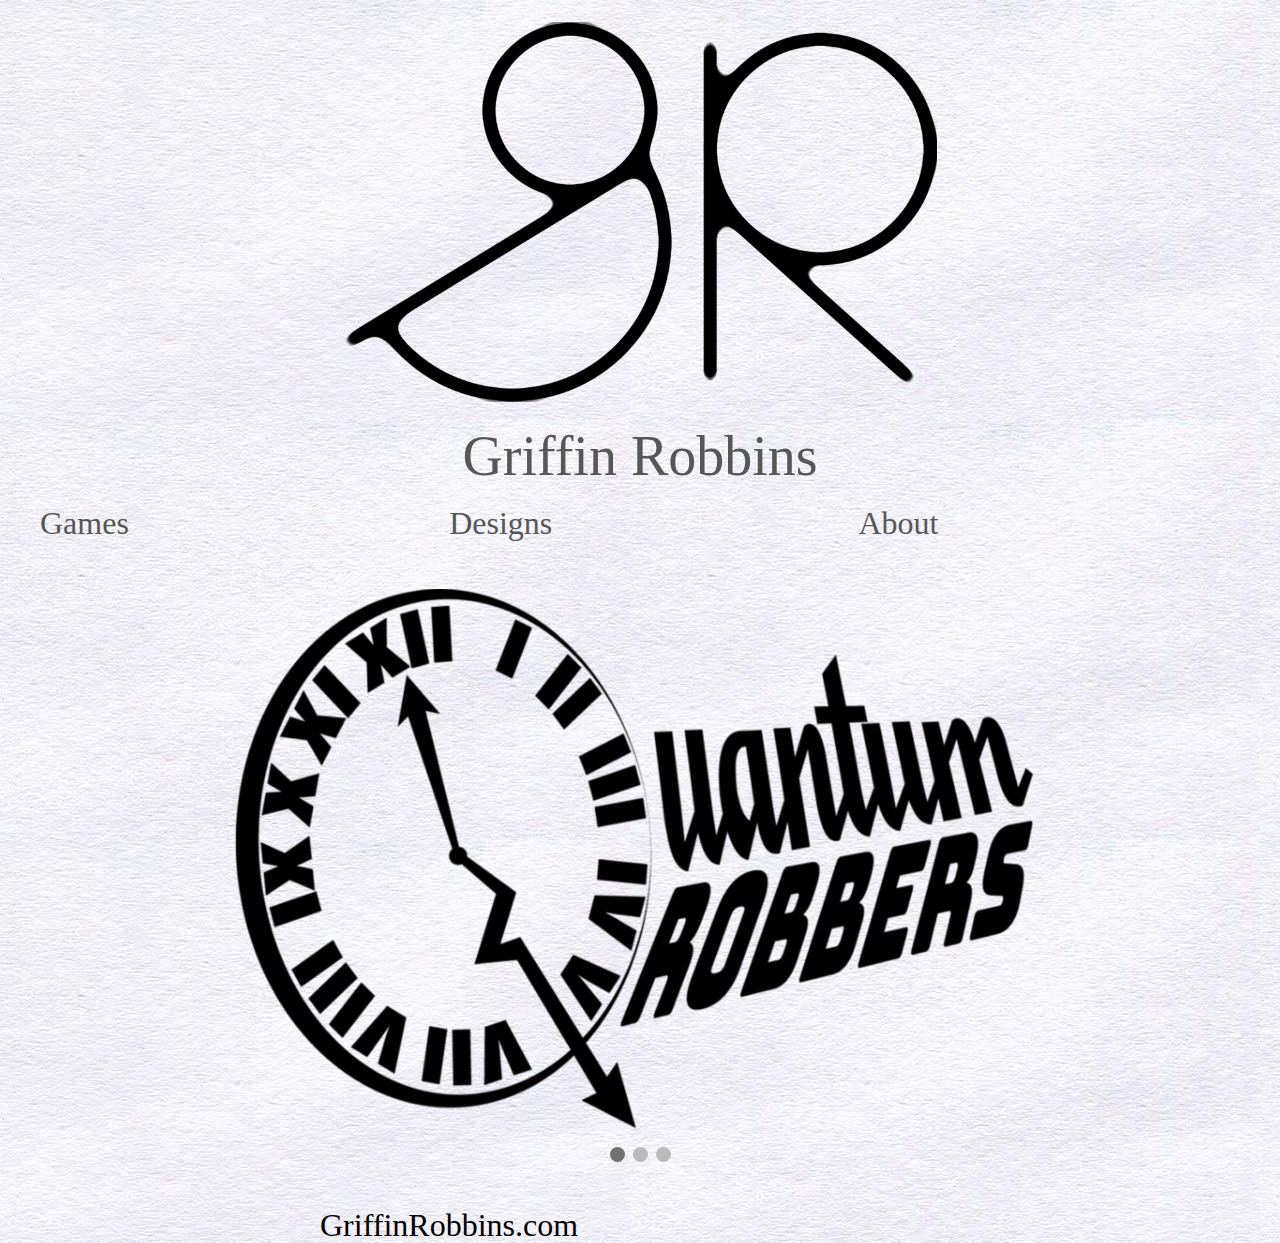
==== index.html @ a7a79a7a "added all old html files" ====
<!DOCTYPE html>
<html lang="en">
<head>
    <meta charset="UTF-8">
    <meta name="viewport" content="width=device-width, initial-scale=1.0">
    <title>GriffinRobbins.com</title>
    <link rel="stylesheet" href="css/normalize.css">
    <link rel="stylesheet" href="css/index.css">
    <link rel="stylesheet" href="css/slideshow.css">
    
    
</head>
<body>
    <div class="header">
        <header>
            <a href="index.html">
                <img src="images/Logo.png" alt="Griffin Robbins Logo">
            </a>
            <p>Griffin Robbins</p>

            <nav class="Nav">
                <ul>

                    <li><a href="games/games.html">Games</a></li>
                    <li><a href="designs/designs.html">Designs</a></li>
                    <li><a href="about/about.html">About</a></li>
                </ul>
            </nav>
        </header>
    </div>
    <!-- Slideshow code from W3 school edited to contain my photos -->
    <div class="slideshow-container">
        
        <!-- Full-width images with number and caption text -->
        <div class="mySlides fade">
          <img src="images/qr_logo.png" style="width:75%" alt="Quantum Robbers Logo">
        </div>
      
        <div class="mySlides fade">
          <img src="images/ragball_logo.jpg" style="width:75%" alt="Ragball Logo">
        </div>
      
        <div class="mySlides fade">
          <img src="images/Rocket-Science-Logo.png" style="width:75%" alt="Rocket-Science-Logo">
        </div>
      
        
      </div>
      <br>
      
      <!-- The dots/circles -->
      <div style="text-align:center">
        <span class="dot" onclick="currentSlide(1)"></span>
        <span class="dot" onclick="currentSlide(2)"></span>
        <span class="dot" onclick="currentSlide(3)"></span>
      </div>
      
      <!-- Java script from W3. Had to include it here because I was having trouble linking it in-->
      <script>
        var slideIndex = 0;
        showSlides();
        
        function showSlides() {
          var i;
          var slides = document.getElementsByClassName("mySlides");
          var dots = document.getElementsByClassName("dot");
          for (i = 0; i < slides.length; i++) {
            slides[i].style.display = "none";  
          }
          slideIndex++;
          if (slideIndex > slides.length) {slideIndex = 1}    
          for (i = 0; i < dots.length; i++) {
            dots[i].className = dots[i].className.replace(" active", "");
          }
          slides[slideIndex-1].style.display = "block";  
          dots[slideIndex-1].className += " active";
          setTimeout(showSlides, 5000); 
        }
        </script>

    <footer>
        <p>
            GriffinRobbins.com
        </p>
    </footer>
</body>
</html>
---- css/index.css ----
@font-face {
        font-family: 'Myfont';
        src: url('../fonts/myfont-regular.woff2') format('woff2'),
            url('../fonts/myfont-regular.woff') format('woff');
        font-weight: normal;
        font-style: normal;
        font-display: swap;
    }

body{
    background-image: url('../images/White-Textured-Background.jpg');
}
    
.header img{

    display: block;
    margin-left: auto;
    margin-right: auto;
    width: 50%;
    padding-top: 10px;
    
}

.header p{
    font-family: 'Myfont';
    text-align: center;
    font-size: 3.5rem;
    color: #474747;
    opacity: 90%;
    margin: auto;
    padding-top: 10px;
}
    
.Nav ul {
    list-style: none;     
}
        
        
.Nav li a {
    display: block;
    margin: auto;
    font-family: 'Myfont';
    color: #474747;
    opacity: 90%;    
    float: left;
    width: 33%;
    font-size: 2rem;
    text-decoration: none;
}
        

footer{
    font-family: "Myfont";     
    width: 100%;
    font-size: 2rem;
    position: absolute;
    bottom: auto;
    padding-top: 40px;
}

footer p {
    display: block;
    margin: auto;
    width: 50%;
    padding-right: 45px;
}
---- css/slideshow.css ----
* {box-sizing:border-box}

.slideshow-container{
    margin-top: 100px;
}

.slideshow-container  img{
    display: block;
    margin-left: auto;
    margin-right: auto;
    width: 50%;
}


/* Next & previous buttons */
.prev, .next {
  cursor: pointer;
  position: absolute;
  top: 50%;
  width: auto;
  
  padding: 16px;
  color: white;
  font-weight: bold;
  font-size: 18px;
  transition: 0.6s ease;
  border-radius: 0 3px 3px 0;
  user-select: none;
}


/* The dots/bullets/indicators */
.dot {
  cursor: pointer;
  height: 15px;
  width: 15px;
  margin: 0 2px;
  background-color: #bbb;
  border-radius: 50%;
  display: inline-block;
  transition: background-color 0.6s ease;
}

.active, .dot:hover {
  background-color: #717171;
}

/* Fading animation */
.fade {
  -webkit-animation-name: fade;
  -webkit-animation-duration: 1.5s;
  animation-name: fade;
  animation-duration: 1.5s;
}

@-webkit-keyframes fade {
  from {opacity: .4}
  to {opacity: 1}
}

@keyframes fade {
  from {opacity: .4}
  to {opacity: 1}
}
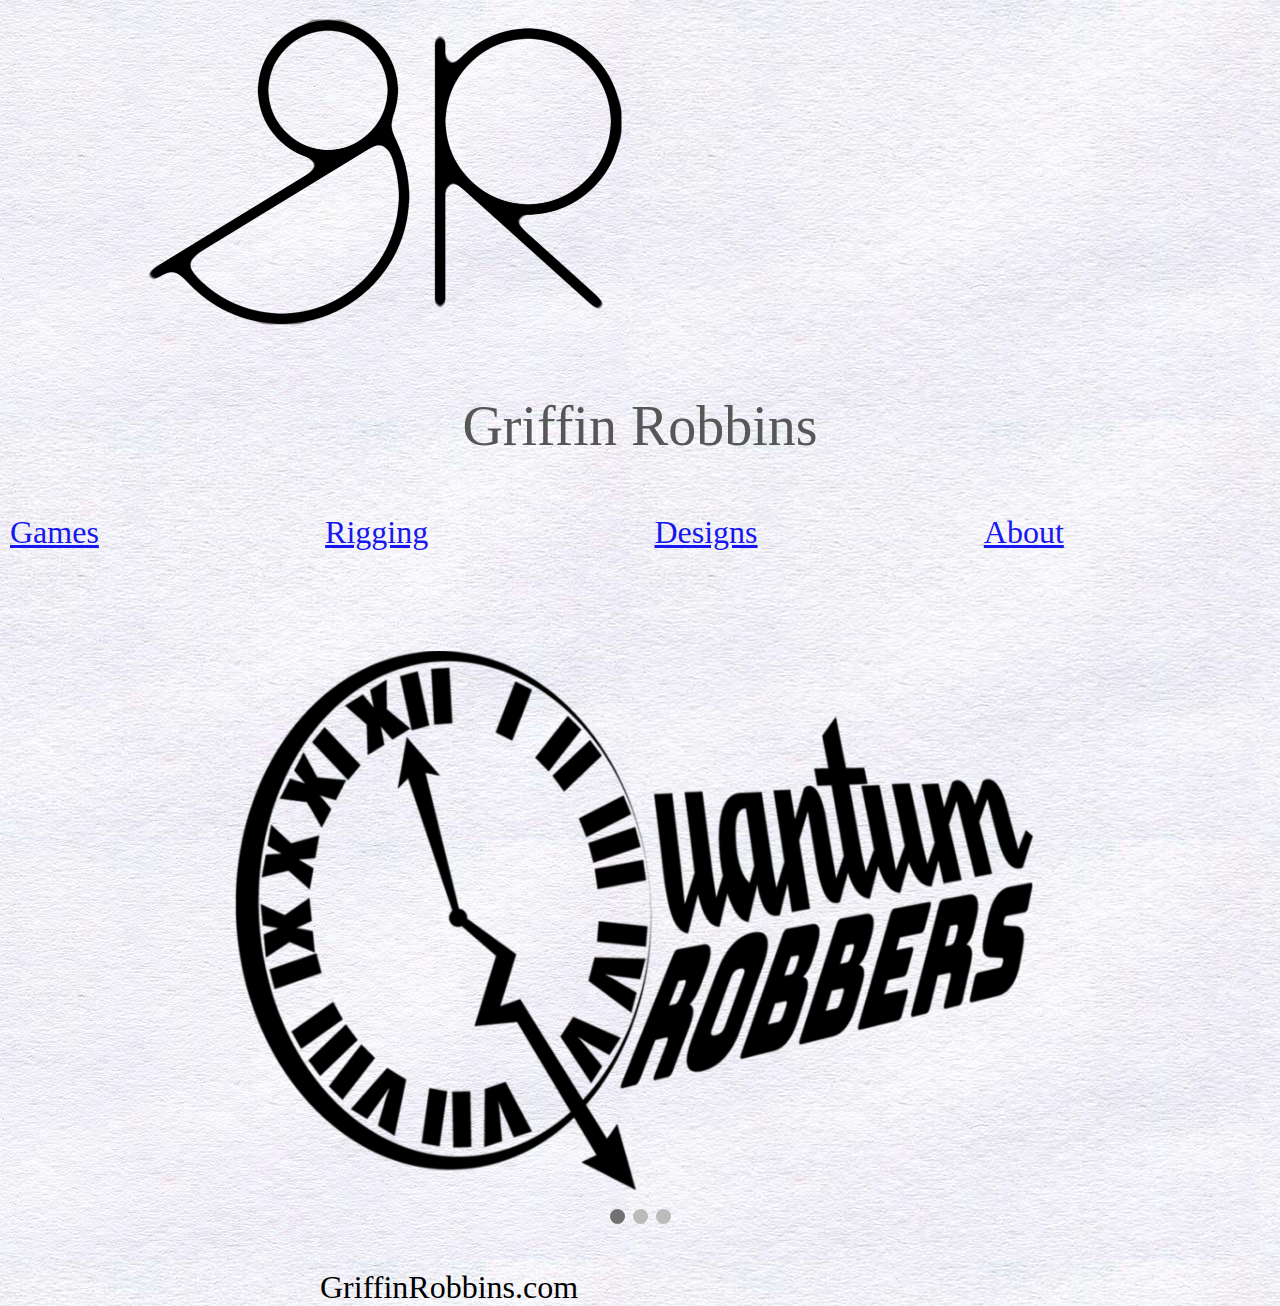
==== commit 2bd01fef: "started working on making the nav bar responsive" ====
--- a/index.html
+++ b/index.html
@@ -6,6 +6,7 @@
     <title>GriffinRobbins.com</title>
     <link rel="stylesheet" href="css/normalize.css">
     <link rel="stylesheet" href="css/index.css">
+    <link rel="stylesheet" href="css/header.css">
     <link rel="stylesheet" href="css/slideshow.css">
     
     
@@ -13,15 +14,16 @@
 <body>
     <div class="header">
         <header>
+            <div class="logo">
             <a href="index.html">
                 <img src="images/Logo.png" alt="Griffin Robbins Logo">
             </a>
             <p>Griffin Robbins</p>
-
-            <nav class="Nav">
-                <ul>
-
+            </div>
+            <nav>
+                <ul class="navbar">
                     <li><a href="games/games.html">Games</a></li>
+                    <li><a href="rigging/rigging.html">Rigging</a></li>
                     <li><a href="designs/designs.html">Designs</a></li>
                     <li><a href="about/about.html">About</a></li>
                 </ul>
--- a/css/index.css
+++ b/css/index.css
@@ -11,44 +11,6 @@
     background-image: url('../images/White-Textured-Background.jpg');
 }
     
-.header img{
-
-    display: block;
-    margin-left: auto;
-    margin-right: auto;
-    width: 50%;
-    padding-top: 10px;
-    
-}
-
-.header p{
-    font-family: 'Myfont';
-    text-align: center;
-    font-size: 3.5rem;
-    color: #474747;
-    opacity: 90%;
-    margin: auto;
-    padding-top: 10px;
-}
-    
-.Nav ul {
-    list-style: none;     
-}
-        
-        
-.Nav li a {
-    display: block;
-    margin: auto;
-    font-family: 'Myfont';
-    color: #474747;
-    opacity: 90%;    
-    float: left;
-    width: 33%;
-    font-size: 2rem;
-    text-decoration: none;
-}
-        
-
 footer{
     font-family: "Myfont";     
     width: 100%;
--- a/css/header.css
+++ b/css/header.css
@@ -0,0 +1,66 @@
+@font-face {
+    font-family: 'Myfont';
+    src: url('../fonts/myfont-regular.woff2') format('woff2'),
+        url('../fonts/myfont-regular.woff') format('woff');
+    font-weight: normal;
+    font-style: normal;
+    font-display: swap;
+}
+
+body{
+background-image: url('../images/White-Textured-Background.jpg');
+}
+
+@media (min-width: 100px){
+
+  
+    .header img{
+        grid-area: img;   
+        width: 50%;
+        padding-top: 10px;
+        margin: auto;
+        }
+        
+    .header p{
+        grid-area: p;
+        font-family: 'Myfont';
+        text-align: center;
+        font-size: 3.5rem;
+        color: #474747;
+        opacity: 90%;
+    }
+    .logo{
+        display: grid;
+        grid-template-columns: auto;
+        grid-template-rows: auto;
+        grid-template-areas:
+        'img'
+        'p';   
+        justify-content: center;
+        align-self: stretch;
+    }
+        
+    
+
+    .navbar{
+        display: flex;  
+        flex-flow: row wrap;
+        align-content: center;
+    }
+    ul{
+        padding: 0;
+        margin: 0;
+    }
+     li {
+        flex-grow: 2;
+        align-self: center;
+        font-family: 'Myfont';
+        color: #474747;
+        opacity: 90%;    
+        font-size: 2rem;
+        text-decoration: none;
+        list-style-type: none;
+        padding: 0 10px;
+       
+    } 
+}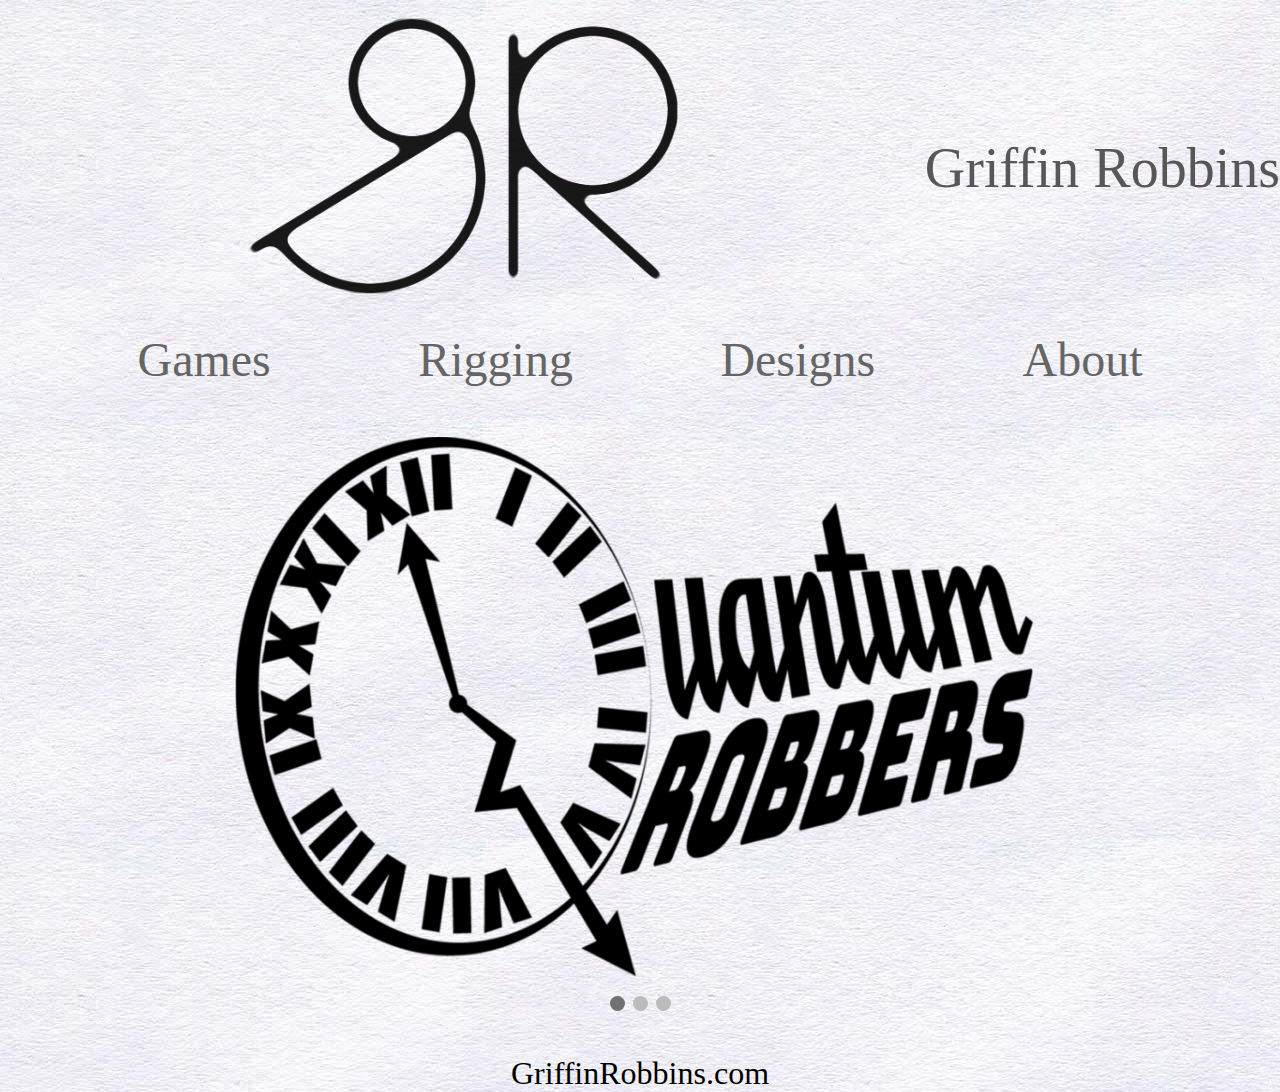
==== commit a16e3ca2: "finished responsive landing site. and small header changes" ====
--- a/index.html
+++ b/index.html
@@ -31,19 +31,19 @@
         </header>
     </div>
     <!-- Slideshow code from W3 school edited to contain my photos -->
-    <div class="slideshow-container">
+    <div class="slideshowContainer">
         
         <!-- Full-width images with number and caption text -->
         <div class="mySlides fade">
-          <img src="images/qr_logo.png" style="width:75%" alt="Quantum Robbers Logo">
+          <img src="images/qr_logo.png" alt="Quantum Robbers Logo">
         </div>
       
         <div class="mySlides fade">
-          <img src="images/ragball_logo.jpg" style="width:75%" alt="Ragball Logo">
+          <img src="images/ragball_logo.jpg" alt="Ragball Logo">
         </div>
       
         <div class="mySlides fade">
-          <img src="images/Rocket-Science-Logo.png" style="width:75%" alt="Rocket-Science-Logo">
+          <img src="images/Rocket-Science-Logo.png" alt="Rocket-Science-Logo">
         </div>
       
         
--- a/css/index.css
+++ b/css/index.css
@@ -15,17 +15,43 @@
     font-family: "Myfont";     
     width: 100%;
     font-size: 2rem;
-    position: absolute;
     bottom: auto;
     padding-top: 40px;
+    
 }
 
 footer p {
-    display: block;
+    text-align: center;
+    display: flex;
     margin: auto;
-    width: 50%;
-    padding-right: 45px;
+    flex-flow: row nowrap;
+    justify-content: space-evenly;
+    justify-items: center;
+}
+
+@media (min-width: 100px){
+    .slideshowContainer img{
+        padding-top: 50px;
+        display: flex;
+        margin: auto;
+        width: 75%;
+    }
+}
+
+@media (min-width: 600px){
+    .slideshowContainer img{
+        display: flex;
+        margin: auto;
+        width: 75%;
+    }
+}
+
+@media (min-width: 1300px){
+    .slideshowContainer img{
+        display: flex;
+        margin: auto;
+        width: 50%;
+    }
 }
 
 
-
--- a/css/header.css
+++ b/css/header.css
@@ -11,48 +11,62 @@
 background-image: url('../images/White-Textured-Background.jpg');
 }
 
+a:visited{
+    text-decoration: none; 
+    color: #474747;
+    opacity: 90%;
+}
+a{
+    text-decoration: none; 
+    color: #474747;
+    opacity: 90%;
+}
 @media (min-width: 100px){
-
-  
-    .header img{
+    .header img{
+        display: grid;
         grid-area: img;   
         width: 50%;
-        padding-top: 10px;
-        margin: auto;
-        }
-        
-    .header p{
-        grid-area: p;
-        font-family: 'Myfont';
-        text-align: center;
-        font-size: 3.5rem;
-        color: #474747;
-        opacity: 90%;
-    }
-    .logo{
-        display: grid;
-        grid-template-columns: auto;
-        grid-template-rows: auto;
+        padding: 10px 0;
+        align-self: center;
+        margin: auto;
+    }
+        
+    .header p{
+        display: grid;
+        grid-area: p;
+        font-family: 'Myfont';
+        text-align: center;
+        font-size: 3.5rem;
+        color: #474747;
+        opacity: 90%;
+        margin: 0%;
+        align-self: center;
+        padding-top: 25px;
+    }
+    .logo{
+        display: grid;
+        grid-template-columns: auto;
+        grid-template-rows: auto 50px;
         grid-template-areas:
         'img'
         'p';   
         justify-content: center;
-        align-self: stretch;
-    }
-        
-    
-
-    .navbar{
+        
+    }
+    .navbar{
+        padding-top: 20px;
         display: flex;  
         flex-flow: row wrap;
-        align-content: center;
-    }
-    ul{
-        padding: 0;
-        margin: 0;
-    }
-     li {
-        flex-grow: 2;
+        justify-content: space-evenly;
+        justify-items: center;
+        
+    }
+    ul{
+        padding: 0;
+        margin: 0;
+     }
+     li {
+         display: flex;
         align-self: center;
         font-family: 'Myfont';
         color: #474747;
@@ -61,6 +75,192 @@
         text-decoration: none;
         list-style-type: none;
         padding: 0 10px;
-       
-    } 
-}+    } 
+    a{
+        text-decoration: none;
+        list-style-type: none;
+    }
+}
+
+@media (min-width: 321px){
+    .header img{
+        display: grid;
+        grid-area: img;   
+        width: 50%;
+        padding: 10px 0;
+        align-self: center;
+        margin: auto;
+    }
+        
+    .header p{
+        display: grid;
+        grid-area: p;
+        font-family: 'Myfont';
+        text-align: center;
+        font-size: 3.5rem;
+        color: #474747;
+        opacity: 90%;
+        margin: 0%;
+        align-self: center;
+        padding-top: 25px;
+    }
+    .logo{
+        display: grid;
+        grid-template-columns: auto;
+        grid-template-rows: auto 50px;
+        grid-template-areas:
+        'img'
+        'p';   
+        justify-content: center;
+        
+    }
+    .navbar{
+        padding-top: 20px;
+        display: flex;  
+        flex-flow: row nowrap;
+        justify-content: space-evenly;
+        justify-items: center;
+        
+    }
+    ul{
+        padding: 0;
+        margin: 0;
+     }
+     li {
+         display: flex;
+        align-self: center;
+        font-family: 'Myfont';
+        color: #474747;
+        opacity: 90%;    
+        font-size: 2rem;
+        text-decoration: none;
+        list-style-type: none;
+    } 
+    a{
+        text-decoration: none;
+        list-style-type: none;
+    }
+}
+
+@media (min-width: 600px){
+    .header img{
+        grid-row-start: 1;
+        display: grid;
+        grid-area: img;   
+        width: 50%;
+        padding: 10px 0;
+        align-self: center;
+        margin: auto;
+    }
+        
+    .header p{
+        grid-row-start: 2;
+        grid-area: p;
+        font-family: 'Myfont';
+        text-align: center;
+        font-size: 3.5rem;
+        color: #474747;
+        opacity: 90%;
+        margin: 0%;
+        align-self: center;
+        padding-top: 25px;
+    }
+    .logo{
+        display: grid;
+        grid-template-columns: auto;
+        grid-template-rows: auto;
+        grid-template-areas:
+        'img p';   
+        justify-content: center;
+        
+    }
+    .navbar{
+        padding-top: 20px;
+        display: flex;  
+        flex-flow: row nowrap;
+        justify-content: space-evenly;
+        justify-items: center;
+        
+    }
+    ul{
+        padding: 0;
+        margin: 0;
+     }
+     li {
+         display: flex;
+        align-self: center;
+        font-family: 'Myfont';
+        color: #474747;
+        opacity: 90%;    
+        font-size: 3rem;
+        text-decoration: none;
+        list-style-type: none;
+    } 
+    a{
+        text-decoration: none;
+        list-style-type: none;
+    }
+}
+
+@media (min-width: 1300px){
+    .header img{
+        grid-row-start: 1;
+        display: grid;
+        grid-area: img;   
+        width: 25%;
+        padding: 10px 0;
+        align-self: center;
+        margin: auto;
+    }
+        
+    .header p{
+        grid-row-start: 2;
+        grid-area: p;
+        font-family: 'Myfont';
+        text-align: center;
+        font-size: 3.5rem;
+        color: #474747;
+        opacity: 90%;
+        margin: 0%;
+        align-self: center;
+        padding-top: 25px;
+    }
+    .logo{
+        display: grid;
+        grid-template-columns: auto;
+        grid-template-rows: auto;
+        grid-template-areas:
+        'img p';   
+        justify-content: center;
+        
+    }
+    .navbar{
+        padding-top: 20px;
+        display: flex;  
+        flex-flow: row nowrap;
+        justify-content: space-evenly;
+        justify-items: center;
+        
+    }
+    ul{
+        padding: 0;
+        margin: 0;
+     }
+     li {
+         display: flex;
+        align-self: center;
+        font-family: 'Myfont';
+        color: #474747;
+        opacity: 90%;    
+        font-size: 4rem;
+        text-decoration: none;
+        list-style-type: none;
+    } 
+    a{
+        text-decoration: none;
+        list-style-type: none;
+    }
+}
+
+
+
